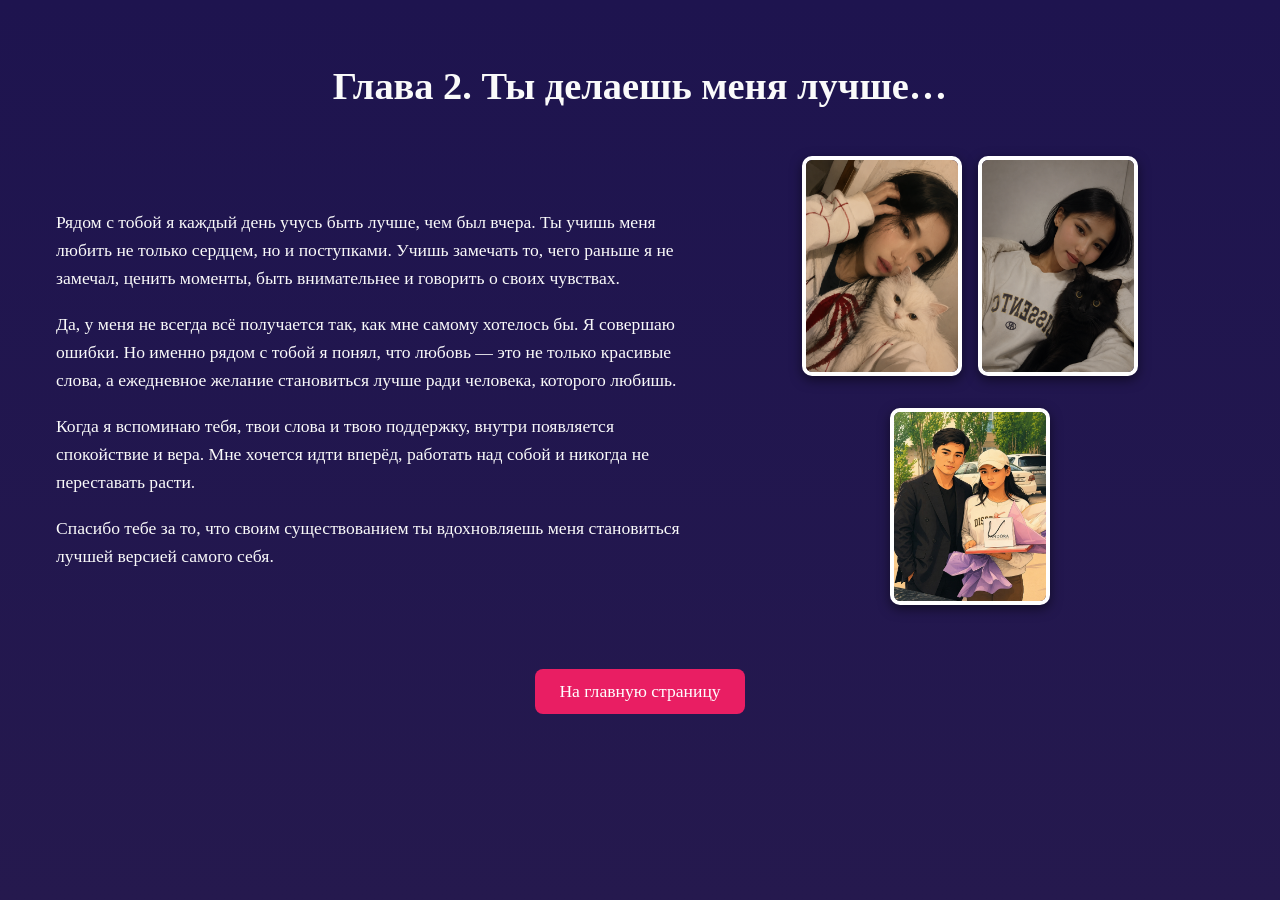
==== chapter2.html @ 85807c18 "Add files via upload" ====
<!DOCTYPE html>
<html lang="ru">
<head>
  <meta charset="UTF-8">
  <meta name="viewport" content="width=device-width, initial-scale=1.0">
  <title>Глава 2 — Ты делаешь меня лучше</title>
  <link rel="stylesheet" href="style.css">
</head>
<body class="chapter">
  <h2>Глава 2. Ты делаешь меня лучше…</h2>
  <div class="chapter-content">
    <div class="text">
      <p>Рядом с тобой я каждый день учусь быть лучше, чем был вчера. Ты учишь меня любить не только сердцем, но и поступками. Учишь замечать то, чего раньше я не замечал, ценить моменты, быть внимательнее и говорить о своих чувствах.</p>
      <p>Да, у меня не всегда всё получается так, как мне самому хотелось бы. Я совершаю ошибки. Но именно рядом с тобой я понял, что любовь — это не только красивые слова, а ежедневное желание становиться лучше ради человека, которого любишь.</p>
      <p>Когда я вспоминаю тебя, твои слова и твою поддержку, внутри появляется спокойствие и вера. Мне хочется идти вперёд, работать над собой и никогда не переставать расти.</p>
      <p>Спасибо тебе за то, что своим существованием ты вдохновляешь меня становиться лучшей версией самого себя.</p>
    </div>
    <div class="images">
      <img src="assets/girl_white_cat.png" alt="Девушка с белым котиком">
      <img src="assets/girl_black_cat.png" alt="Девушка с чёрным котиком">
      <img src="assets/couple_gift.png" alt="Мы вместе">
    </div>
  </div>
  <a class="home-btn" href="index.html">На главную страницу</a>
</body>
</html>
---- style.css ----
/* Common styles for all pages */

html, body {
  margin: 0;
  padding: 0;
  box-sizing: border-box;
  height: 100%;
  width: 100%;
}

body {
  font-family: "Georgia", "Times New Roman", serif;
  overflow-x: hidden;
}

/* -------------------------------------- */
/* Index (question) page styles */
/* -------------------------------------- */

body.index {
  display: flex;
  flex-direction: column;
  justify-content: center;
  align-items: center;
  text-align: center;
  background: linear-gradient(180deg, #03172e 0%, #061d42 100%);
  color: #fafafa;
  height: 100vh;
  position: relative;
}

body.index h1 {
  font-size: 2.6rem;
  margin-bottom: 1rem;
}

.buttons {
  display: flex;
  gap: 1rem;
}

.btn {
  padding: 0.75rem 1.5rem;
  font-size: 1.3rem;
  border: none;
  border-radius: 8px;
  cursor: pointer;
  transition: background-color 0.3s ease, transform 0.2s ease;
}

.btn:active {
  transform: scale(0.97);
}

.btn-yes {
  background-color: #e91e63;
  color: #ffffff;
}

.btn-yes:hover {
  background-color: #c2185b;
}

.btn-no {
  background-color: #607d8b;
  color: #ffffff;
}

.btn-no:hover {
  background-color: #455a64;
}

#sad-cat {
  position: fixed;
  bottom: 5%;
  left: 50%;
  transform: translateX(-50%);
  text-align: center;
  z-index: 10;
  transition: opacity 0.5s ease;
}

#sad-cat.hidden {
  display: none;
}

#sad-cat img {
  width: 160px;
  height: auto;
  margin-bottom: 0.5rem;
}

#sad-cat p {
  margin: 0;
  font-size: 1rem;
}

/* A subtle heart animation when the user chooses "Да" */
body.index.yes-clicked {
  animation: fadeOut 2s forwards;
}

@keyframes fadeOut {
  to {
    opacity: 0;
  }
}

/* -------------------------------------- */
/* Page 2 (theatre and foundation) styles */
/* -------------------------------------- */

body.page2 {
  background: #120b21;
  color: #fafafa;
  height: 100vh;
  overflow: hidden;
}

.stage {
  position: relative;
  width: 100%;
  height: 100%;
  overflow: hidden;
}

/* Curtains */
.curtain {
  position: absolute;
  top: 0;
  width: 50%;
  height: 100%;
  background: linear-gradient(to bottom, #9b1212 0%, #6f0000 100%);
  z-index: 6;
  transition: transform 2s ease;
}

.curtain-left {
  left: 0;
  transform: translateX(0);
}

.curtain-right {
  right: 0;
  transform: translateX(0);
}

/* Once the page is ready, slide curtains out of view */
body.page2.ready .curtain-left {
  transform: translateX(-100%);
}

body.page2.ready .curtain-right {
  transform: translateX(100%);
}

/* Content revealed behind the curtains */
.theatre-content {
  position: absolute;
  top: 0;
  left: 0;
  width: 100%;
  height: 100%;
  padding: 2rem;
  box-sizing: border-box;
  z-index: 3;
}

/* Polaroid-style photographs */
.photo {
  position: absolute;
  width: 14%;
  border: 4px solid #ffffff;
  border-radius: 8px;
  box-shadow: 0 4px 10px rgba(0, 0, 0, 0.6);
  object-fit: cover;
  transition: transform 0.3s ease;
}

.photo:hover {
  transform: scale(1.05) rotate(2deg);
  z-index: 7;
}

.photo.top-left {
  top: 6%;
  left: 4%;
  transform: rotate(-8deg);
}

.photo.mid-left {
  top: 35%;
  left: 3%;
  transform: rotate(5deg);
}

.photo.bottom-left {
  bottom: 6%;
  left: 5%;
  transform: rotate(-4deg);
}

.photo.top-right {
  top: 6%;
  right: 4%;
  transform: rotate(7deg);
}

.photo.bottom-right {
  bottom: 6%;
  right: 5%;
  transform: rotate(-6deg);
}

/* Central foundation area */
.foundation {
  position: absolute;
  top: 20%;
  left: 50%;
  transform: translateX(-50%);
  text-align: center;
  z-index: 4;
  max-width: 50%;
}

.foundation h2 {
  font-size: 2.2rem;
  margin-bottom: 1rem;
}

.plaque {
  display: inline-block;
  background: rgba(0, 0, 0, 0.5);
  padding: 1rem 1.5rem;
  border-radius: 12px;
  font-size: 1.1rem;
  line-height: 1.4;
  margin-bottom: 1rem;
}

.central-photo {
  width: 45%;
  max-width: 320px;
  border: 4px solid #ffffff;
  border-radius: 10px;
  box-shadow: 0 4px 10px rgba(0, 0, 0, 0.6);
  margin-top: 0.5rem;
}

.next-btn {
  position: absolute;
  bottom: 4%;
  left: 50%;
  transform: translateX(-50%);
  background-color: #e91e63;
  color: #ffffff;
  padding: 0.75rem 1.5rem;
  border-radius: 8px;
  font-size: 1.2rem;
  text-decoration: none;
  z-index: 4;
  transition: background-color 0.3s ease;
}

.next-btn:hover {
  background-color: #c2185b;
}

/* -------------------------------------- */
/* Chapter pages (1 and 2) styles */
/* -------------------------------------- */

body.chapter {
  background: linear-gradient(180deg, #1e144f 0%, #25194e 100%);
  color: #fafafa;
  min-height: 100vh;
  display: flex;
  flex-direction: column;
  align-items: center;
  padding: 2rem 1rem;
  box-sizing: border-box;
}

body.chapter h2 {
  font-size: 2.4rem;
  margin-bottom: 2rem;
  text-align: center;
}

.chapter-content {
  display: flex;
  flex-wrap: wrap;
  align-items: center;
  justify-content: center;
  max-width: 1200px;
  width: 100%;
}

.chapter-content .text {
  flex: 1 1 50%;
  padding: 1rem;
  font-size: 1.1rem;
  line-height: 1.6;
  text-align: left;
}

.chapter-content .image,
.chapter-content .images {
  flex: 1 1 40%;
  padding: 1rem;
  text-align: center;
}

.chapter-content .image img,
.chapter-content .images img {
  width: 100%;
  max-width: 320px;
  border-radius: 10px;
  border: 4px solid #ffffff;
  box-shadow: 0 4px 12px rgba(0, 0, 0, 0.5);
  margin-bottom: 1rem;
}

.chapter-content .images {
  display: flex;
  flex-wrap: wrap;
  justify-content: center;
  gap: 1rem;
}

.chapter-content .images img {
  width: 30%;
  max-width: 200px;
}

.chapter p {
  margin-bottom: 1rem;
}

.chapter .next-btn,
.chapter .home-btn {
  display: inline-block;
  margin-top: 2rem;
  background-color: #e91e63;
  color: #ffffff;
  padding: 0.75rem 1.5rem;
  border-radius: 8px;
  text-decoration: none;
  font-size: 1.1rem;
  transition: background-color 0.3s ease;
}

.chapter .next-btn:hover,
.chapter .home-btn:hover {
  background-color: #c2185b;
}

/* Fix for page2: the button must not cover the foundation text */
.page2 .foundation {
  top: 14%;
  max-width: min(680px, 58vw);
}

.page2 .plaque {
  min-width: 360px;
  max-width: 100%;
  padding: 1.1rem 1.8rem;
  font-size: 1.15rem;
  box-sizing: border-box;
}

.page2 .central-photo {
  display: block;
  margin: 1rem auto 0;
}

.page2 .page2-next {
  position: static;
  transform: none;
  display: inline-block;
  margin-top: 1rem;
}

@media (max-height: 760px) {
  .page2 .foundation {
    top: 8%;
  }

  .page2 .central-photo {
    max-width: 240px;
  }

  .page2 .plaque {
    font-size: 1rem;
    padding: 0.85rem 1.2rem;
  }
}

@media (max-width: 900px) {
  .page2 .foundation {
    max-width: 70vw;
  }

  .page2 .photo {
    width: 18%;
  }

  .page2 .plaque {
    min-width: 280px;
  }
}
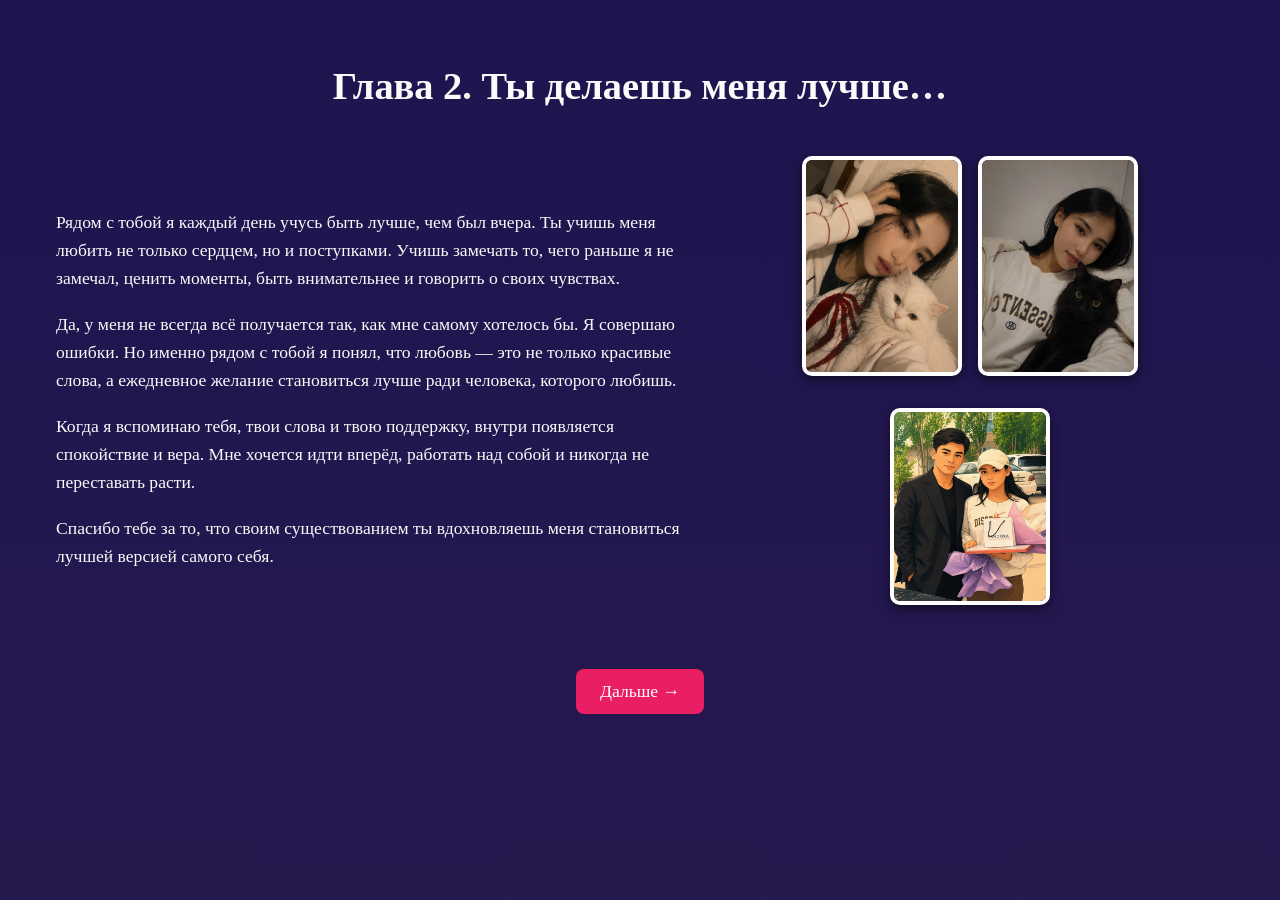
==== commit 6b5bde98: "Update chapter2.html" ====
--- a/chapter2.html
+++ b/chapter2.html
@@ -21,6 +21,6 @@
       <img src="assets/couple_gift.png" alt="Мы вместе">
     </div>
   </div>
-  <a class="home-btn" href="index.html">На главную страницу</a>
+ <a class="home-btn" href="chapter3.html">Дальше →</a>
 </body>
-</html>+</html>
